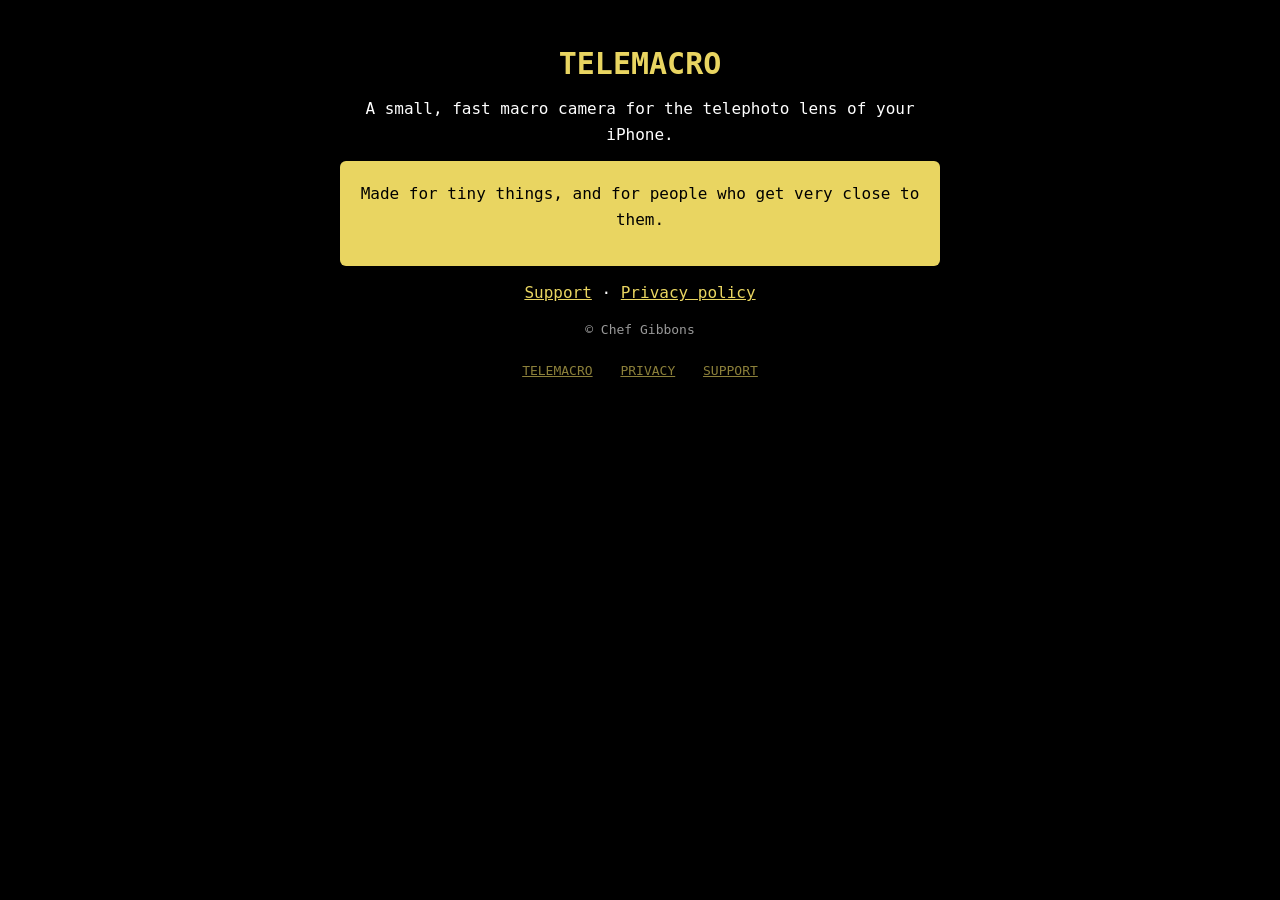
==== index.html @ 477a687b "TeleMacro: privacy policy and support pages" ====
<!doctype html>
<html lang="en"><head><meta charset="utf-8"><meta name="viewport" content="width=device-width,initial-scale=1">
<title>TeleMacro</title>
<style>
:root{--y:#E9D561;--bg:#000;--fg:#fff}
*{box-sizing:border-box}
body{margin:0;background:var(--bg);color:var(--fg);font:16px/1.6 "Roboto Mono",ui-monospace,SFMono-Regular,Menlo,monospace;text-align:center}
main{max-width:640px;margin:0 auto;padding:40px 20px 64px}
h1{color:var(--y);font-size:30px;margin:0 0 8px}
h2{color:var(--y);font-size:20px;margin:36px 0 8px}
p{margin:0 0 14px}
a{color:var(--y)}
.box{background:var(--y);color:#000;border-radius:6px;padding:20px;margin:14px 0}
.box a{color:#000}
.nav a{display:inline-block;margin:6px 10px}
.small{opacity:.6;font-size:13px}
</style></head><body><main>
<h1>TELEMACRO</h1>
<p>A small, fast macro camera for the telephoto lens of your iPhone.</p>
<div class="box"><p>Made for tiny things, and for people who get very close to them.</p></div>
<p><a href="support.html">Support</a> &middot; <a href="privacy.html">Privacy policy</a></p>
<p class="small">&copy; Chef Gibbons</p>
<p class="nav small"><a href="index.html">TELEMACRO</a> <a href="privacy.html">PRIVACY</a> <a href="support.html">SUPPORT</a></p>
</main></body></html>
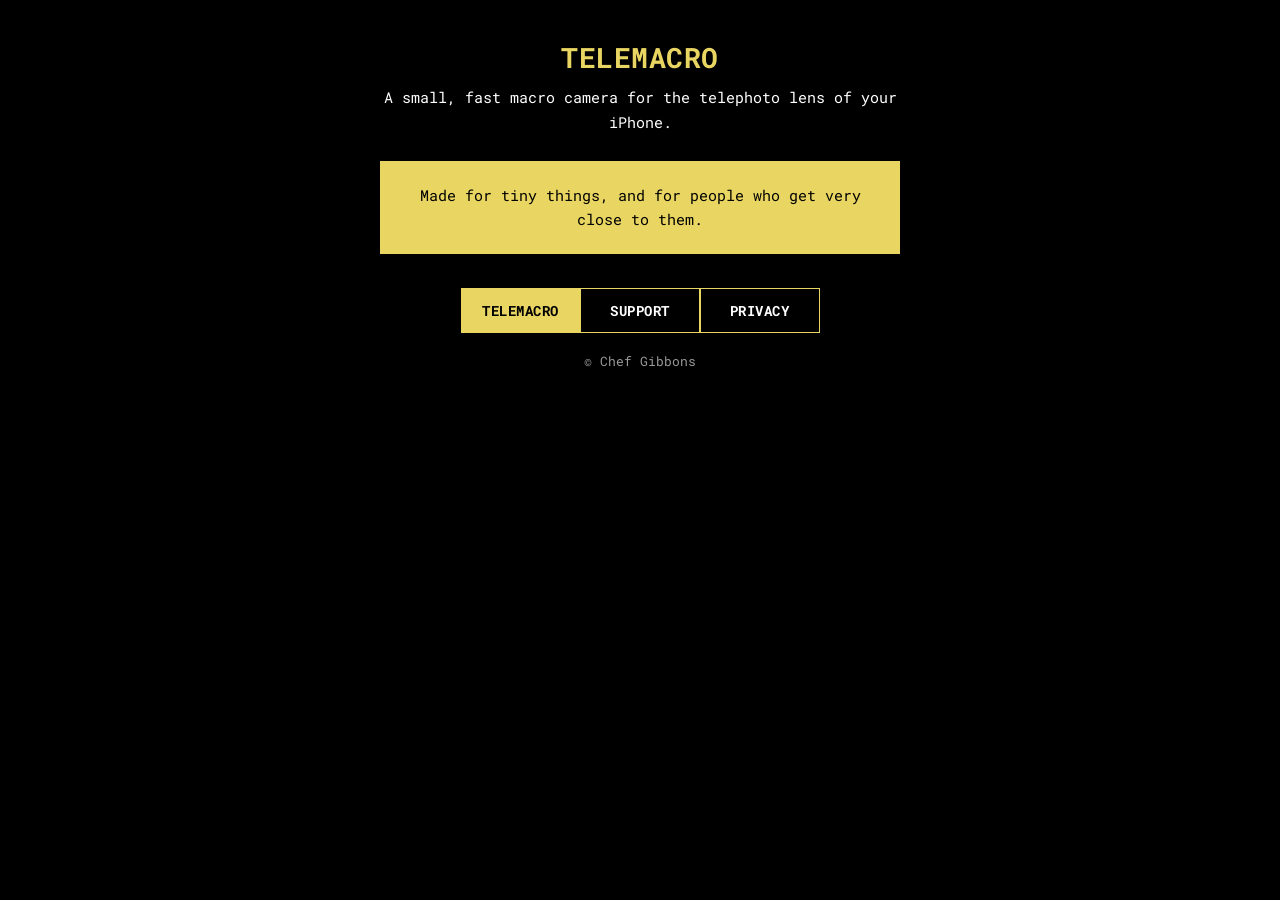
==== commit 916a3767: "Site: app style (Roboto Mono, square boxes), single link row Co-Authored-By: Claude Sonnet 5.5 <nore" ====
--- a/index.html
+++ b/index.html
@@ -1,24 +1,11 @@
 <!doctype html>
 <html lang="en"><head><meta charset="utf-8"><meta name="viewport" content="width=device-width,initial-scale=1">
 <title>TeleMacro</title>
-<style>
-:root{--y:#E9D561;--bg:#000;--fg:#fff}
-*{box-sizing:border-box}
-body{margin:0;background:var(--bg);color:var(--fg);font:16px/1.6 "Roboto Mono",ui-monospace,SFMono-Regular,Menlo,monospace;text-align:center}
-main{max-width:640px;margin:0 auto;padding:40px 20px 64px}
-h1{color:var(--y);font-size:30px;margin:0 0 8px}
-h2{color:var(--y);font-size:20px;margin:36px 0 8px}
-p{margin:0 0 14px}
-a{color:var(--y)}
-.box{background:var(--y);color:#000;border-radius:6px;padding:20px;margin:14px 0}
-.box a{color:#000}
-.nav a{display:inline-block;margin:6px 10px}
-.small{opacity:.6;font-size:13px}
-</style></head><body><main>
+<link rel="stylesheet" href="style.css">
+</head><body><main>
 <h1>TELEMACRO</h1>
-<p>A small, fast macro camera for the telephoto lens of your iPhone.</p>
-<div class="box"><p>Made for tiny things, and for people who get very close to them.</p></div>
-<p><a href="support.html">Support</a> &middot; <a href="privacy.html">Privacy policy</a></p>
-<p class="small">&copy; Chef Gibbons</p>
-<p class="nav small"><a href="index.html">TELEMACRO</a> <a href="privacy.html">PRIVACY</a> <a href="support.html">SUPPORT</a></p>
+<p class="lead">A small, fast macro camera for the telephoto lens of your iPhone.</p>
+<div class="box y"><p>Made for tiny things, and for people who get very close to them.</p></div>
+<nav><a href="index.html" class="on" aria-current="page">TELEMACRO</a><a href="support.html">SUPPORT</a><a href="privacy.html">PRIVACY</a></nav>
+<p class="foot">&copy; Chef Gibbons</p>
 </main></body></html>
--- a/style.css
+++ b/style.css
@@ -0,0 +1,30 @@
+/* TeleMacro web: same look as the app. Roboto Mono, black, #E9D561, square boxes. */
+@font-face{font-family:"Roboto Mono";src:url("fonts/RobotoMono-Regular.ttf") format("truetype");font-weight:400;font-style:normal;font-display:swap}
+@font-face{font-family:"Roboto Mono";src:url("fonts/RobotoMono-Medium.ttf") format("truetype");font-weight:500;font-style:normal;font-display:swap}
+@font-face{font-family:"Roboto Mono";src:url("fonts/RobotoMono-Bold.ttf") format("truetype");font-weight:700;font-style:normal;font-display:swap}
+
+:root{--y:#E9D561;--bg:#000;--fg:#fff;--corner:0}
+*{box-sizing:border-box}
+html{-webkit-text-size-adjust:100%}
+body{margin:0;background:var(--bg);color:var(--fg);font:400 15px/1.65 "Roboto Mono",ui-monospace,Menlo,monospace;text-align:center}
+main{max-width:560px;margin:0 auto;padding:40px 20px 72px}
+
+h1{color:var(--y);font-weight:700;font-size:28px;line-height:1.25;margin:0 0 10px;letter-spacing:.02em}
+.lead{margin:0 0 26px}
+.meta{opacity:.6;font-size:13px;margin:0 0 26px}
+
+/* Flat boxes: white and yellow in turn, black text, square corners. */
+.box{background:#fff;color:#000;border-radius:var(--corner);padding:22px 20px;margin:12px 0}
+.box.y{background:var(--y)}
+.box h2{font-size:16px;font-weight:700;margin:0 0 8px;color:#000;text-transform:uppercase;letter-spacing:.02em}
+.box p{margin:0 0 10px}
+.box p:last-child{margin-bottom:0}
+.box a{color:#000;font-weight:700;text-decoration:underline;text-underline-offset:3px}
+
+/* One link row at the bottom, built like the app's option buttons. */
+nav{display:flex;justify-content:center;flex-wrap:wrap;gap:0;margin:34px 0 18px}
+nav a{display:block;min-width:120px;padding:10px 16px;border:.5px solid var(--y);color:#fff;text-decoration:none;font-weight:700;font-size:14px;letter-spacing:.04em}
+nav a+a{margin-left:-.5px}
+nav a.on{background:var(--y);color:#000}
+nav a:hover:not(.on){background:#1a1a1a}
+.foot{opacity:.6;font-size:13px;margin:0}
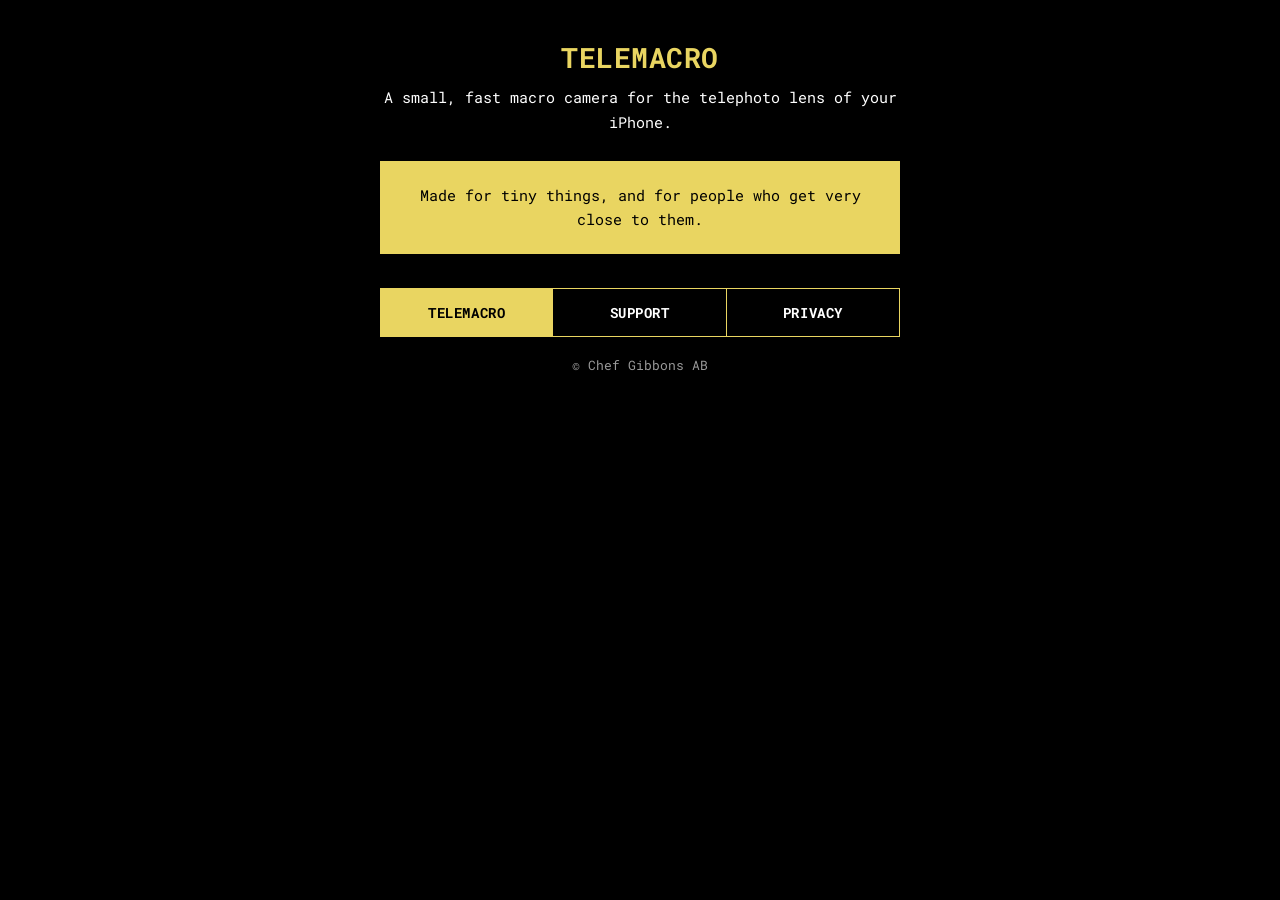
==== commit ba54b834: "Site update 20261013192537" ====
--- a/index.html
+++ b/index.html
@@ -1,11 +1,11 @@
 <!doctype html>
 <html lang="en"><head><meta charset="utf-8"><meta name="viewport" content="width=device-width,initial-scale=1">
 <title>TeleMacro</title>
-<link rel="stylesheet" href="style.css">
+<link rel="stylesheet" href="style.css?v=20261013192537">
 </head><body><main>
 <h1>TELEMACRO</h1>
 <p class="lead">A small, fast macro camera for the telephoto lens of your iPhone.</p>
 <div class="box y"><p>Made for tiny things, and for people who get very close to them.</p></div>
 <nav><a href="index.html" class="on" aria-current="page">TELEMACRO</a><a href="support.html">SUPPORT</a><a href="privacy.html">PRIVACY</a></nav>
-<p class="foot">&copy; Chef Gibbons</p>
+<p class="foot">&copy; Chef Gibbons AB</p>
 </main></body></html>
--- a/style.css
+++ b/style.css
@@ -5,7 +5,7 @@
 
 :root{--y:#E9D561;--bg:#000;--fg:#fff;--corner:0}
 *{box-sizing:border-box}
-html{-webkit-text-size-adjust:100%}
+html{-webkit-text-size-adjust:100%;overflow-x:hidden}
 body{margin:0;background:var(--bg);color:var(--fg);font:400 15px/1.65 "Roboto Mono",ui-monospace,Menlo,monospace;text-align:center}
 main{max-width:560px;margin:0 auto;padding:40px 20px 72px}
 
@@ -21,10 +21,10 @@
 .box p:last-child{margin-bottom:0}
 .box a{color:#000;font-weight:700;text-decoration:underline;text-underline-offset:3px}
 
-/* One link row at the bottom, built like the app's option buttons. */
-nav{display:flex;justify-content:center;flex-wrap:wrap;gap:0;margin:34px 0 18px}
-nav a{display:block;min-width:120px;padding:10px 16px;border:.5px solid var(--y);color:#fff;text-decoration:none;font-weight:700;font-size:14px;letter-spacing:.04em}
-nav a+a{margin-left:-.5px}
+/* One link row at the bottom, as wide as the boxes. Every button has its own full border (like the app's option buttons). */
+nav{display:grid;grid-template-columns:repeat(3,1fr);width:100%;margin:34px 0 18px}
+nav a{display:block;padding:12px 8px;color:#fff;text-decoration:none;font-weight:700;font-size:14px;letter-spacing:.04em;border:1px solid var(--y);margin-left:-1px}
+nav a:first-child{margin-left:0}
 nav a.on{background:var(--y);color:#000}
 nav a:hover:not(.on){background:#1a1a1a}
 .foot{opacity:.6;font-size:13px;margin:0}
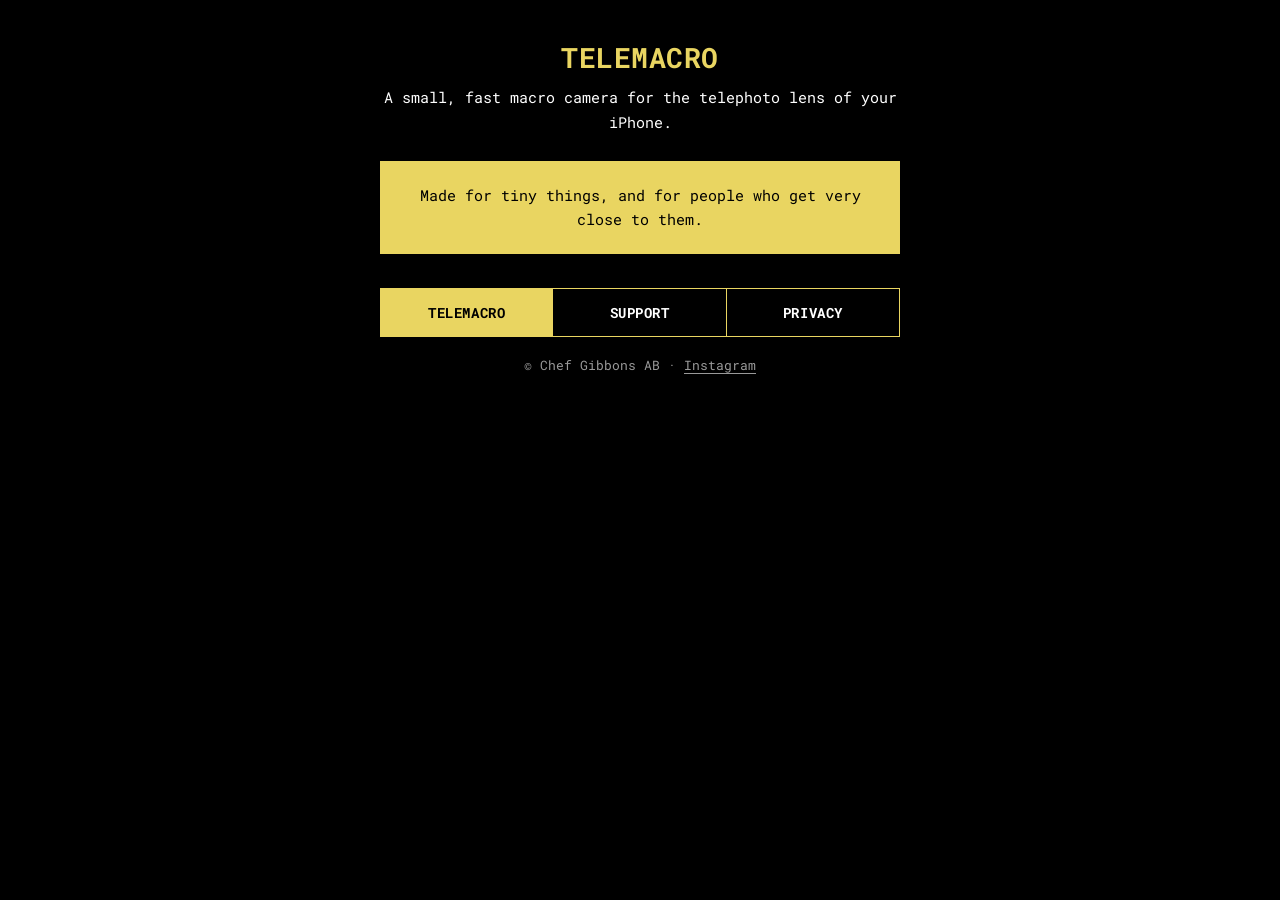
==== commit cdba320c: "Site update 20261024172218" ====
--- a/index.html
+++ b/index.html
@@ -1,11 +1,11 @@
 <!doctype html>
 <html lang="en"><head><meta charset="utf-8"><meta name="viewport" content="width=device-width,initial-scale=1">
 <title>TeleMacro</title>
-<link rel="stylesheet" href="style.css?v=20261013192537">
+<link rel="stylesheet" href="style.css?v=20261024172218">
 </head><body><main>
 <h1>TELEMACRO</h1>
 <p class="lead">A small, fast macro camera for the telephoto lens of your iPhone.</p>
 <div class="box y"><p>Made for tiny things, and for people who get very close to them.</p></div>
 <nav><a href="index.html" class="on" aria-current="page">TELEMACRO</a><a href="support.html">SUPPORT</a><a href="privacy.html">PRIVACY</a></nav>
-<p class="foot">&copy; Chef Gibbons AB</p>
+<p class="foot">&copy; Chef Gibbons AB &middot; <a href="https://www.instagram.com/telemacro.app/" rel="noopener">Instagram</a></p>
 </main></body></html>
--- a/style.css
+++ b/style.css
@@ -28,3 +28,4 @@
 nav a.on{background:var(--y);color:#000}
 nav a:hover:not(.on){background:#1a1a1a}
 .foot{opacity:.6;font-size:13px;margin:0}
+.foot a{color:inherit;text-decoration:underline;text-underline-offset:3px}
